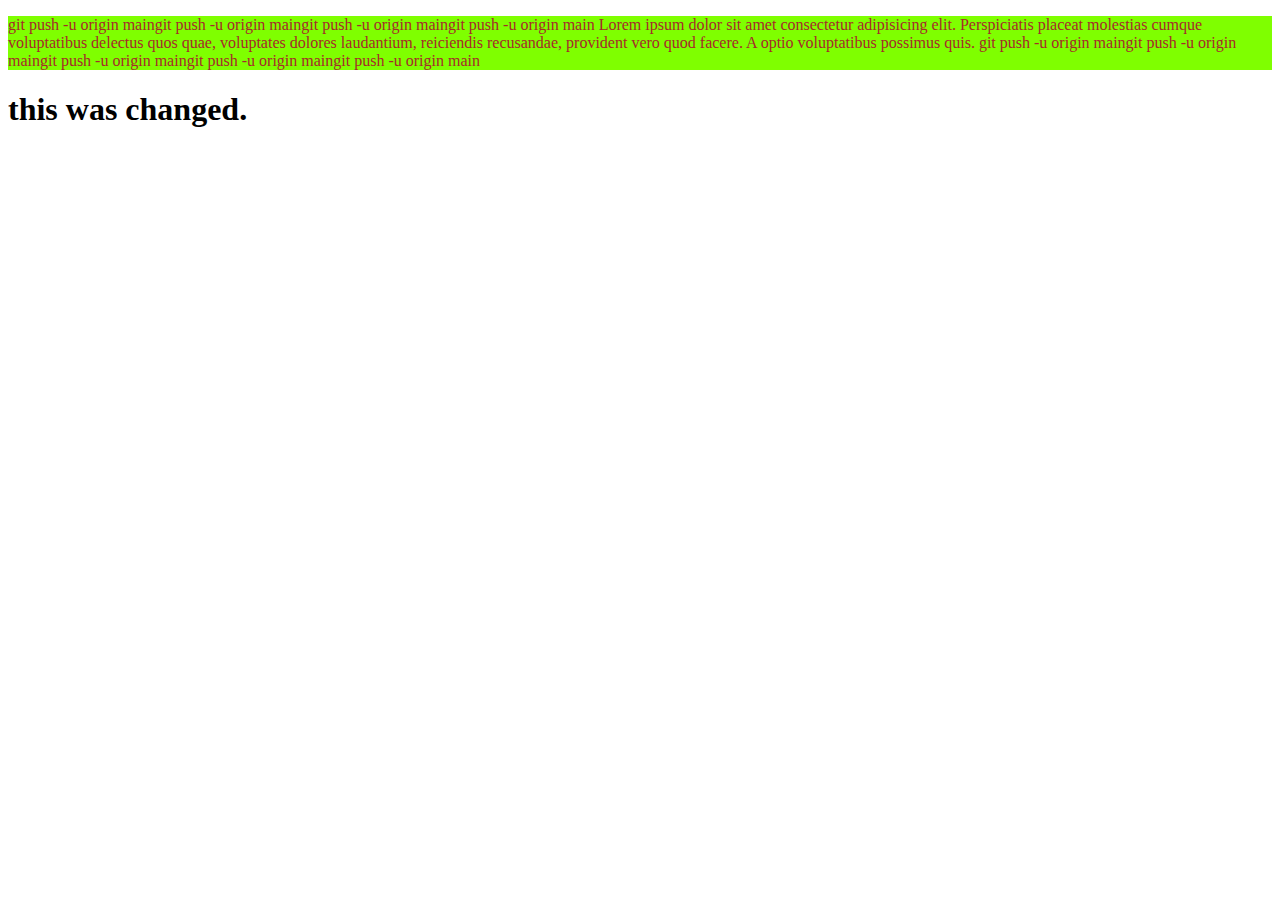
==== index.html @ d85c419a "first added" ====
<!DOCTYPE html>
<html lang="en">

<head>
    <meta charset="UTF-8">
    <meta http-equiv="X-UA-Compatible" content="IE=edge">
    <meta name="viewport" content="width=device-width, initial-scale=1.0">
    <title>Foodhub</title>
    <link rel="stylesheet" href="style.css">
    <link rel="icon" href="images/icons8-food-cart-100.png" type="image/png">

</head>

<body>
    <p>git push -u origin maingit push -u origin maingit push -u origin maingit push -u origin main
        Lorem ipsum dolor sit amet consectetur adipisicing elit. Perspiciatis placeat molestias cumque voluptatibus
        delectus
        quos quae, voluptates dolores laudantium, reiciendis recusandae, provident vero quod facere. A optio
        voluptatibus
        possimus quis.
        git push -u origin maingit push -u origin maingit push -u origin maingit push -u origin maingit push -u origin
        main</p>
    <h1>this was changed.</h1>
</body>

</html>
---- style.css ----
p{color: brown; background-color: chartreuse;}
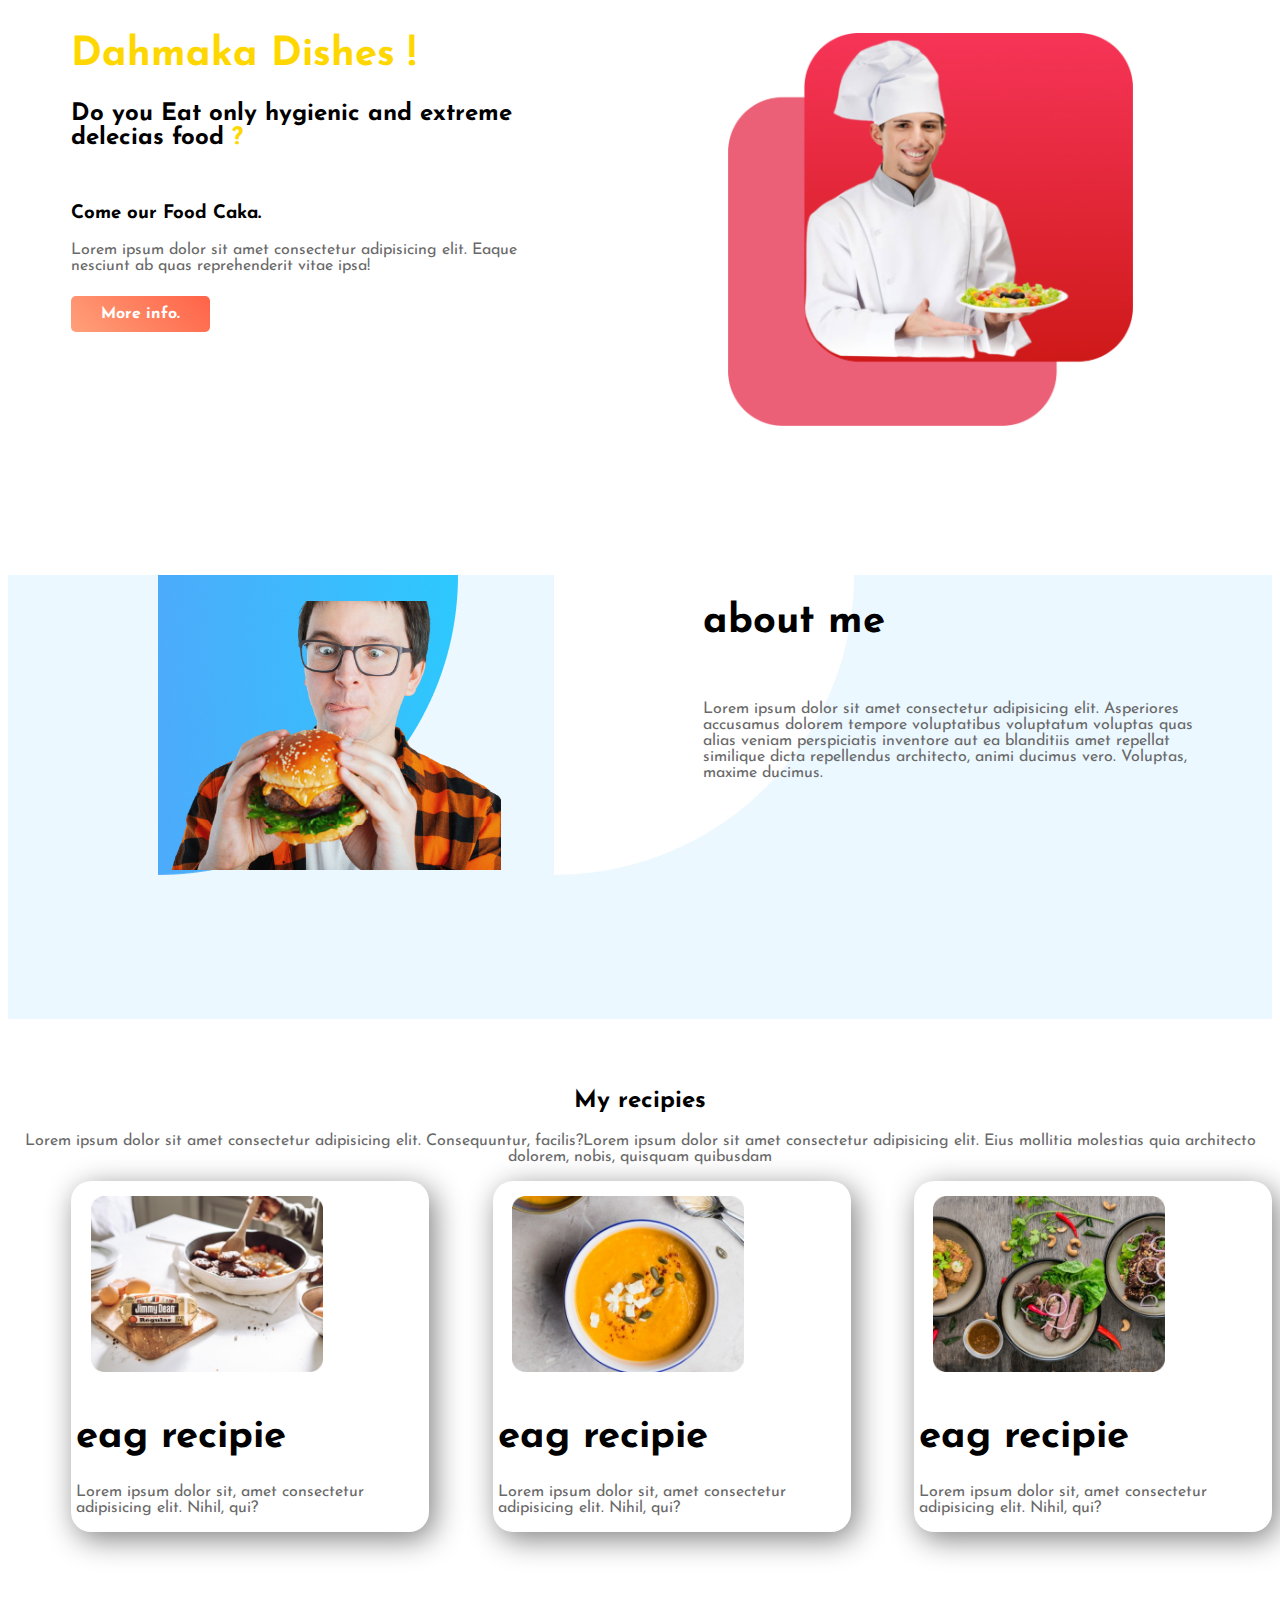
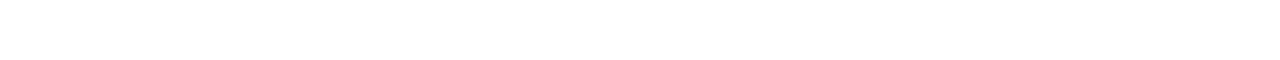
==== commit 609fd5ea: "2nd commit" ====
--- a/index.html
+++ b/index.html
@@ -5,22 +5,71 @@
     <meta charset="UTF-8">
     <meta http-equiv="X-UA-Compatible" content="IE=edge">
     <meta name="viewport" content="width=device-width, initial-scale=1.0">
-    <title>Foodhub</title>
+    <title>Food caka</title>
+    <link rel="preconnect" href="https://fonts.googleapis.com">
+    <link rel="preconnect" href="https://fonts.gstatic.com" crossorigin>
+    <link href="https://fonts.googleapis.com/css2?family=Josefin+Sans&display=swap" rel="stylesheet">
     <link rel="stylesheet" href="style.css">
     <link rel="icon" href="images/icons8-food-cart-100.png" type="image/png">
 
 </head>
 
 <body>
-    <p>git push -u origin maingit push -u origin maingit push -u origin maingit push -u origin main
-        Lorem ipsum dolor sit amet consectetur adipisicing elit. Perspiciatis placeat molestias cumque voluptatibus
-        delectus
-        quos quae, voluptates dolores laudantium, reiciendis recusandae, provident vero quod facere. A optio
-        voluptatibus
-        possimus quis.
-        git push -u origin maingit push -u origin maingit push -u origin maingit push -u origin maingit push -u origin
-        main</p>
-    <h1>this was changed.</h1>
+    <section class="flexable">
+        <div class="first-div">
+            <h1><span>Dahmaka Dishes !</span></h1>
+
+            <h2>Do you Eat only hygienic and extreme delecias food <span>? </span></h2> <br>
+            <h3>Come our Food Caka.</h3>
+            <p>Lorem ipsum dolor sit amet consectetur adipisicing elit. Eaque nesciunt ab quas reprehenderit vitae ipsa!
+            </p> <br>
+            <a class="anchor-button" href="https://www.helpguide.org/articles/healthy-eating/healthy-eating.htm#"
+                target="blank">More info.</a>
+        </div>
+        <div class="first-div">
+            <img src="images/Group 8447.png" alt="Our chef">
+        </div>
+    </section>
+    <section class="flexable" id="section-1">
+        <div class="first-div">
+            <img src="images/young-guy-holding-fresh-burger_79782-176-removebg-preview.png" alt="our model">
+
+        </div>
+        <div class="first-div">
+            <h1>about me</h1><br>
+            <p>Lorem ipsum dolor sit amet consectetur adipisicing elit. Asperiores accusamus dolorem tempore
+                voluptatibus voluptatum voluptas quas alias veniam perspiciatis inventore aut ea blanditiis amet
+                repellat similique dicta repellendus architecto, animi ducimus vero. Voluptas, maxime ducimus.</p>
+        </div>
+    </section>
+    <div id="div-1">
+        <h2>My recipies</h2>
+        <p>Lorem ipsum dolor sit amet consectetur adipisicing elit. Consequuntur, facilis?Lorem ipsum dolor sit amet
+            consectetur adipisicing elit. Eius mollitia molestias quia architecto dolorem, nobis, quisquam quibusdam
+        </p>
+
+    </div>
+    <section class="flexable">
+
+        <div class="first-div" id="div-2">
+            <img src="images/Project Cover.jpg" alt="first dish">
+            <h1> eag recipie</h1>
+            <p>Lorem ipsum dolor sit, amet consectetur adipisicing elit. Nihil, qui?</p>
+        </div>
+        <div class="first-div" id="div-2">
+            <img src="images/Project Cover.png" alt="second dish">
+            <h1> eag recipie</h1>
+            <p>Lorem ipsum dolor sit, amet consectetur adipisicing elit. Nihil, qui?</p>
+        </div>
+        <div class="first-div" id="div-2">
+            <img src="images/Project Cover1.jpg" alt="third dish">
+            <h1> eag recipie</h1>
+            <p>Lorem ipsum dolor sit, amet consectetur adipisicing elit. Nihil, qui?</p>
+        </div>
+
+    </section>
+
+
 </body>
 
 </html>--- a/style.css
+++ b/style.css
@@ -1 +1,38 @@
-p{color: brown; background-color: chartreuse;}+body{font-family: 'Josefin Sans', sans-serif;}
+.flexable{display:flex;
+     padding-bottom: 120px;
+}
+
+.first-div{
+    width:50%;
+    float: left;
+    margin-left: 5%;
+    padding-right: 5%;
+    
+}
+.first-div img{
+    width: 80%;
+    padding: 5%;} 
+h1{font-size: 40px;}
+span{color: gold;}
+p{color: dimgray; }
+
+    .anchor-button{text-decoration: none;
+    background: linear-gradient(45deg, lightsalmon, tomato);
+    padding: 10px 30px;
+    border-radius: 5px;
+    color: white;
+    font-weight: 700;
+}
+#section-1{
+    background-image: url(images/Frame\ 57.jpg);
+}
+#div-1{text-align: center;padding-top: 50px;}
+#div-2{
+    box-shadow: 5px 7px 30px gray;
+    padding-left: 5px;
+    border-radius: 20px;
+}
+
+
+    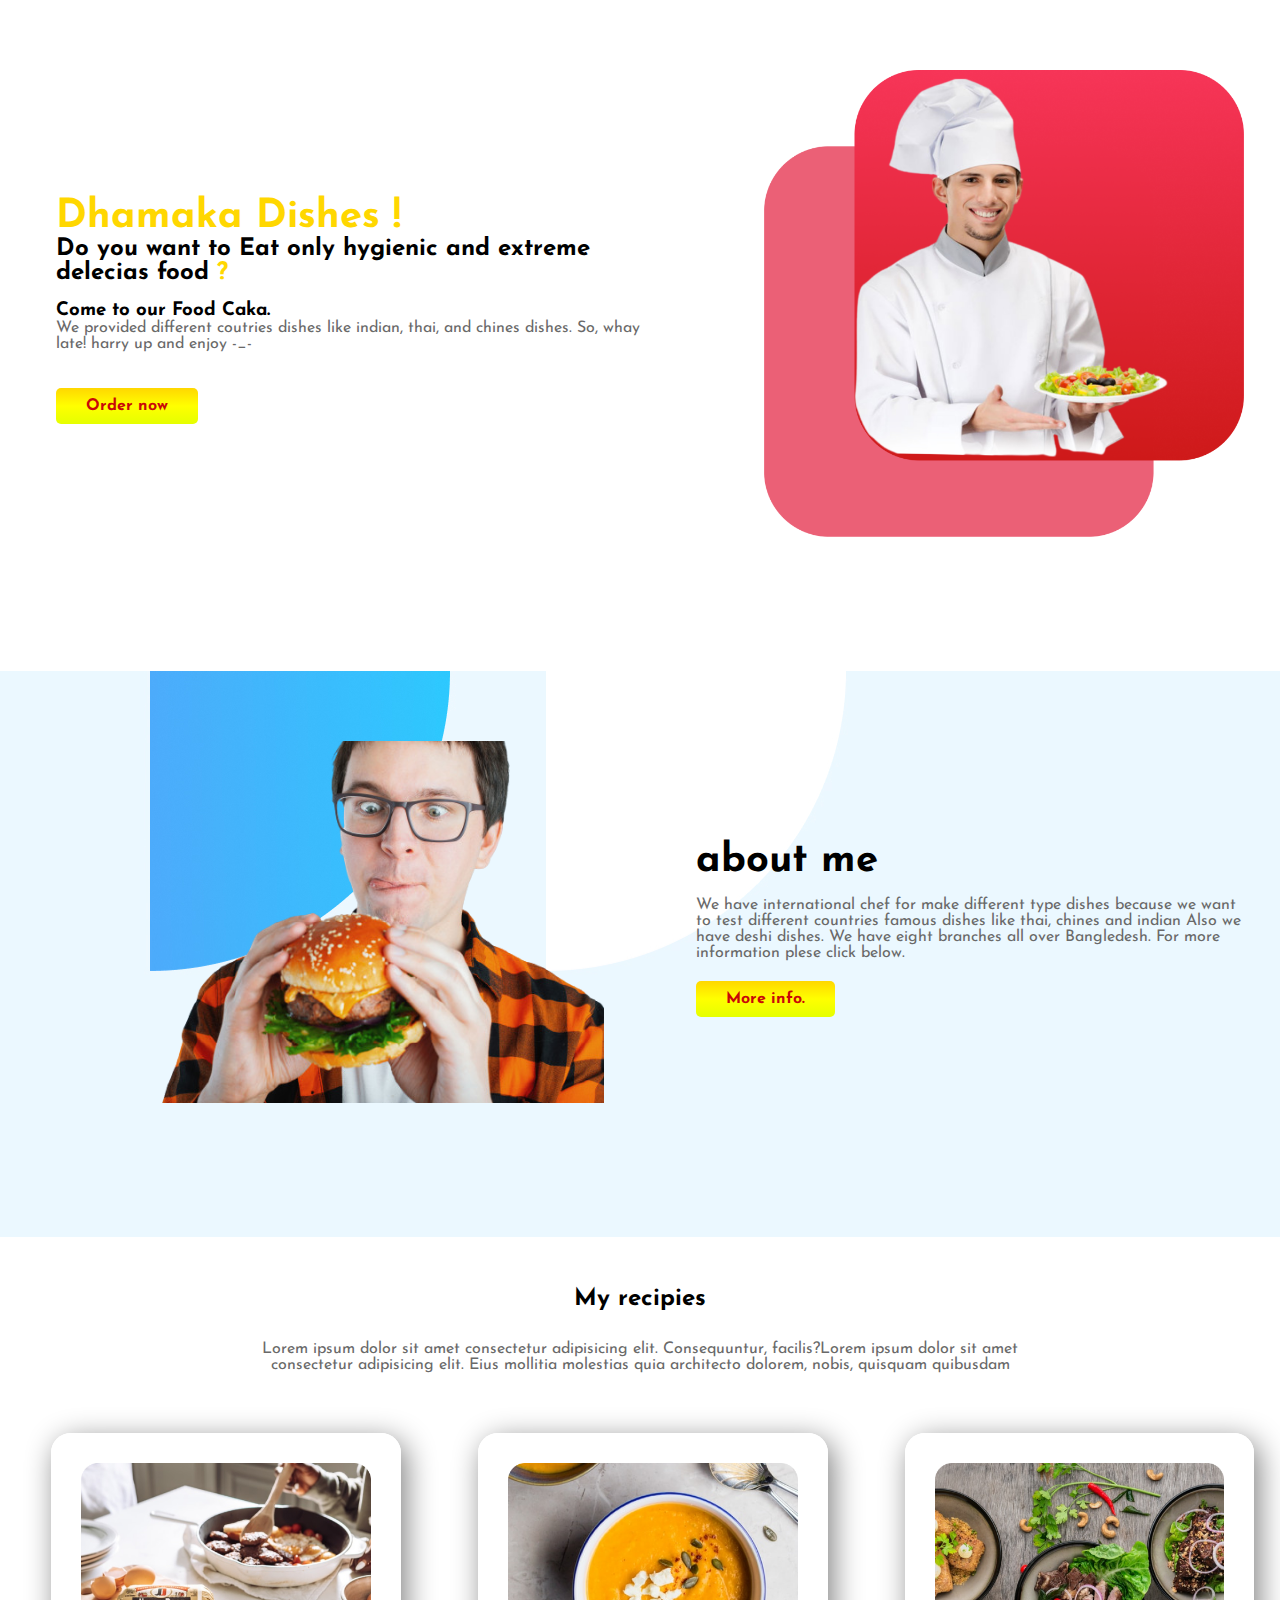
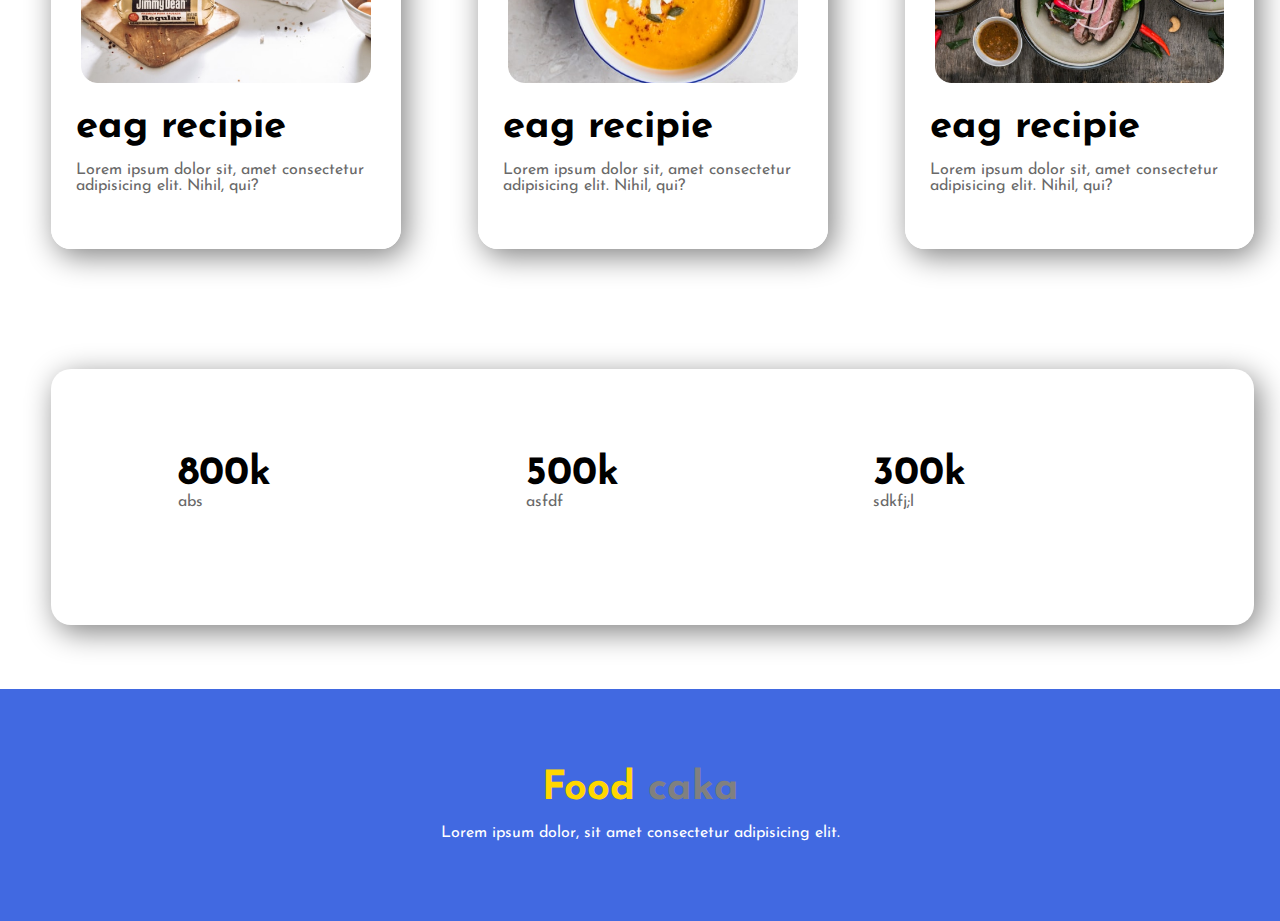
==== commit ba4c1f9e: "4th chang" ====
--- a/index.html
+++ b/index.html
@@ -17,16 +17,16 @@
 <body>
     <section class="flexable">
         <div class="first-div">
-            <h1><span>Dahmaka Dishes !</span></h1>
+            <h1><span>Dhamaka Dishes !</span></h1>
 
-            <h2>Do you Eat only hygienic and extreme delecias food <span>? </span></h2> <br>
-            <h3>Come our Food Caka.</h3>
-            <p>Lorem ipsum dolor sit amet consectetur adipisicing elit. Eaque nesciunt ab quas reprehenderit vitae ipsa!
+            <h2>Do you want to Eat only hygienic and extreme delecias food <span>? </span></h2> <br>
+            <h3>Come to our Food Caka.</h3>
+            <p>We provided different coutries dishes like indian, thai, and chines dishes. So, whay late! harry up and
+                enjoy -_-
             </p> <br>
-            <a class="anchor-button" href="https://www.helpguide.org/articles/healthy-eating/healthy-eating.htm#"
-                target="blank">More info.</a>
+            <a class="anchor-button" href="https://www.linkedin.com/feed/" target="blank">Order now</a>
         </div>
-        <div class="first-div">
+        <div class="first-div group-1">
             <img src="images/Group 8447.png" alt="Our chef">
         </div>
     </section>
@@ -37,31 +37,34 @@
         </div>
         <div class="first-div">
             <h1>about me</h1><br>
-            <p>Lorem ipsum dolor sit amet consectetur adipisicing elit. Asperiores accusamus dolorem tempore
-                voluptatibus voluptatum voluptas quas alias veniam perspiciatis inventore aut ea blanditiis amet
-                repellat similique dicta repellendus architecto, animi ducimus vero. Voluptas, maxime ducimus.</p>
+            <p>We have international chef for make different type dishes because we want to test different countries
+                famous dishes like thai, chines and indian Also we have deshi dishes. We have eight branches all over
+                Bangledesh. For more information plese click below. </p>
+            <a class="anchor-button" href="https://www.linkedin.com/feed/" target="_blank">More info.</a>
         </div>
     </section>
     <div id="div-1">
         <h2>My recipies</h2>
         <p>Lorem ipsum dolor sit amet consectetur adipisicing elit. Consequuntur, facilis?Lorem ipsum dolor sit amet
+            <br>
             consectetur adipisicing elit. Eius mollitia molestias quia architecto dolorem, nobis, quisquam quibusdam
         </p>
 
     </div>
+
     <section class="flexable">
 
-        <div class="first-div" id="div-2">
+        <div class="first-div" id="abc">
             <img src="images/Project Cover.jpg" alt="first dish">
             <h1> eag recipie</h1>
             <p>Lorem ipsum dolor sit, amet consectetur adipisicing elit. Nihil, qui?</p>
         </div>
-        <div class="first-div" id="div-2">
+        <div class="first-div" id="abc">
             <img src="images/Project Cover.png" alt="second dish">
             <h1> eag recipie</h1>
             <p>Lorem ipsum dolor sit, amet consectetur adipisicing elit. Nihil, qui?</p>
         </div>
-        <div class="first-div" id="div-2">
+        <div class="first-div" id="abc">
             <img src="images/Project Cover1.jpg" alt="third dish">
             <h1> eag recipie</h1>
             <p>Lorem ipsum dolor sit, amet consectetur adipisicing elit. Nihil, qui?</p>
@@ -69,6 +72,41 @@
 
     </section>
 
+    <section class="flexable" id="l-5">
+
+
+        <div class="first-div">
+            <b>
+                <h1>800k</h1>
+            </b>
+            <p>abs</p>
+        </div>
+        <div class="first-div">
+            <b>
+                <h1>500k</h1>
+            </b>
+            <p>asfdf</p>
+        </div>
+        <div class="first-div">
+            <b>
+                <h1>300k</h1>
+            </b>
+            <p>sdkfj;l</p>
+        </div>
+
+
+
+    </section>
+    <footer>
+        <h1> <span>Food</span> <span id="span-clr">caka</span> </h1><br>
+        <p id="footer-clr">Lorem ipsum dolor, sit amet consectetur adipisicing elit.</p>
+    </footer>
+
+
+
+
+
+
 
 </body>
 
--- a/style.css
+++ b/style.css
@@ -1,38 +1,77 @@
+*{margin: 0;
+padding: 0;box-sizing: border-box;}
 body{font-family: 'Josefin Sans', sans-serif;}
 .flexable{display:flex;
      padding-bottom: 120px;
+     padding-top: 60px;
+     align-items: center;
+
+     
 }
 
 .first-div{
     width:50%;
     float: left;
-    margin-left: 5%;
-    padding-right: 5%;
-    
-}
-.first-div img{
-    width: 80%;
-    padding: 5%;} 
+    margin-left: 4%;
+    margin-right: 2%;
+    padding:5px;
+    }
+    .group-1{
+        width: 40%;
+
+    }
+    .first-div p{ margin-bottom: 30px; }
+
+    .first-div img{
+    width: 100%;
+    padding: 5px;}
+    #abc{box-shadow:5px 7px 30px gray ;
+    border-radius: 20px;
+border: 5px solid white; padding: 20px;}
+#abc h1 {margin-top: 15px;
+margin-bottom: 15px;}
+
+ 
 h1{font-size: 40px;}
 span{color: gold;}
+#span-clr{color: gray;}
 p{color: dimgray; }
 
     .anchor-button{text-decoration: none;
-    background: linear-gradient(45deg, lightsalmon, tomato);
+    background: linear-gradient(180deg, gold, yellow, rgb(229, 255, 0));
     padding: 10px 30px;
     border-radius: 5px;
-    color: white;
+    color: rgb(201, 8, 8);
     font-weight: 700;
 }
 #section-1{
     background-image: url(images/Frame\ 57.jpg);
 }
-#div-1{text-align: center;padding-top: 50px;}
+#div-1 {text-align: center;padding-top: 50px;
+}
+#div-1 p{margin-top: 30px;}
 #div-2{
     box-shadow: 5px 7px 30px gray;
+    padding-right: 5px;
     padding-left: 5px;
+    height: 80%;
+    
     border-radius: 20px;
 }
 
+#l-5{box-shadow:5px 7px 30px gray ;
+border-radius: 20px;
+padding: 80px ;
+margin-left: 4%;
+margin-right: 2%;
+
+}
+
+#footer-clr{color: white;}
+footer{background-color: royalblue;
+text-align: center;
+padding: 80px;
+margin-top: 5%;}
+
 
     